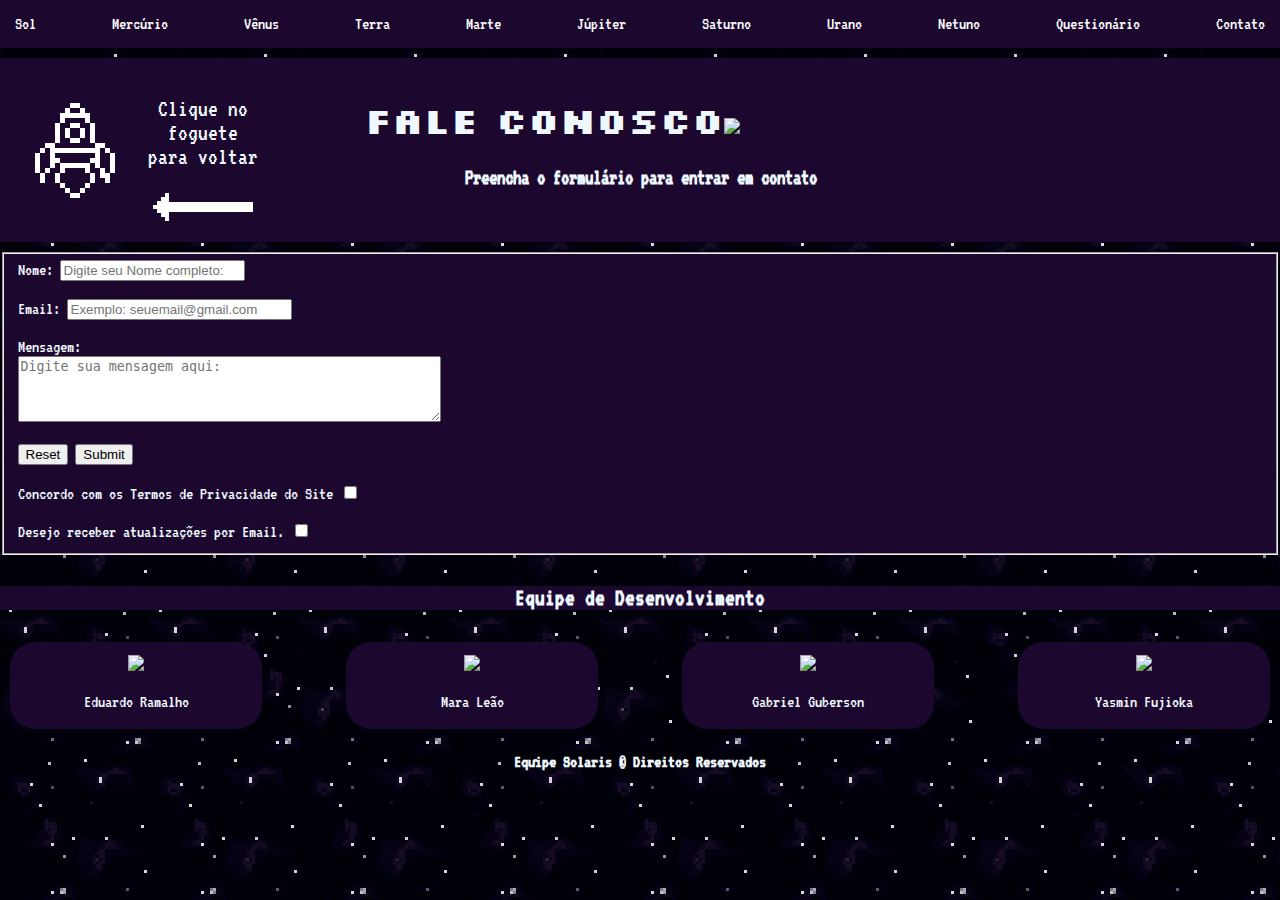
==== contato.html @ 2498fcc1 "Criação do Formulário de Contato" ====
<!DOCTYPE html>
<html lang="pt-br">
<head>
    <meta charset="UTF-8">
    <meta http-equiv="X-UA-Compatible" content="IE=edge">
    <meta name="viewport" content="width=device-width, initial-scale=1.0">
    
    <link rel="stylesheet" type="text/css" href="contato.css">
    <script src="index.js" async> </script>

    <link rel="icon" type="image/png" href="assets/sol-pixel.png">

    <link rel="preconnect" href="https://fonts.googleapis.com">
    <link rel="preconnect" href="https://fonts.gstatic.com" crossorigin>
    <link href="https://fonts.googleapis.com/css2?family=DotGothic16&family=Press+Start+2P&family=Silkscreen&family=VT323&display=swap" rel="stylesheet">
    <title>Sistema Solar</title>
</head>
<body>
    <nav id="home">
        <a href="index.html#navsol">Sol</a>
        <a href="index.html#navmercurio">Mercúrio</a>
        <a href="index.html#navvenus">Vênus</a>
        <a href="index.html#navterra">Terra</a>
        <a href="index.html#navmarte">Marte</a>
        <a href="index.html#navjupiter">Júpiter</a>
        <a href="index.html#navsaturno">Saturno</a>
        <a href="index.html#navurano">Urano</a>
        <a href="index.html#navnetuno">Netuno</a>
        <a href="index.html#navquest">Questionário</a>
        <a href="index.html#navctt">Contato</a>
    </nav>
    
    <header>
        <section>
            <a href="index.html#home"><img src="assets/foguete.png" class="foguete"></a>
        </section>

        <section class="ind_foguete">
            <p>Clique no <br> foguete <br>para voltar</p>
            <img src="assets/seta-pixel.png" class="seta">
        </section>

        <section class="title">
            <h1>Fale Conosco<img src="https://static.vecteezy.com/system/resources/previews/013/743/337/original/pixel-art-alien-png.png" width="3%"></h1>
            <h3>Preencha o formulário para entrar em contato</h3> 
        </section>
    </header>

    <form method="post" action="index.html" style="padding-top: 10px;">
        <fieldset class="campo_form">
           
            <label>Nome:</label>
            <input type="text" name="nome" required placeholder="Digite seu Nome completo:"><br><br>

              <label>Email:</label>
              <input type="email" name="email" size="25" required placeholder="Exemplo: seuemail@gmail.com"><br><br>

              <label>Mensagem:</label><br>
              <textarea name="mensagem"  cols="50" rows="4" required placeholder="Digite sua mensagem aqui:"></textarea><br><br>

              <input type="reset" value="Reset">
              <input type="submit" value="Submit"><br><br>

              <label>Concordo com os Termos de Privacidade do Site</label>
              <input type="checkbox" name="termos" required><br><br>

              <label>Desejo receber atualizações por Email.</label>
              <input type="checkbox" name="att">

        </fieldset>
    </form>

    <footer class="footer_1">
        <h4>Equipe de Desenvolvimento</h4>
    </footer>
    
    <section class="footer_2">
        <footer class="conteudo_footer">
                <a href="https://github.com/eduardoramalhoz" target="_blank"><img src="https://github.com/MaraLeao/sistemaSolar_site/blob/main/fotos/fotor_2023-5-30_17_5_29.png?raw=true" width="30%"></a>
                <p>Eduardo Ramalho</p>
        </footer>
        
        <footer class="conteudo_footer">
                <a href="https://github.com/MaraLeao" target="_blank"><img src="https://github.com/MaraLeao/sistemaSolar_site/blob/main/fotos/fotor_2023-5-30_17_33_8.png?raw=true" width="30%"></a>
                <p>Mara Leão</p>
        </footer>
        
        <footer class="conteudo_footer">
                <a href="https://github.com/Gabril64" target="_blank"><img src="https://github.com/MaraLeao/sistemaSolar_site/blob/main/fotos/fotor_2023-5-30_17_44_58.png?raw=true" width="30%"></a>
                <p>Gabriel Guberson</p>
        </footer>
        
        <footer class="conteudo_footer">
                <a href="https://github.com/YasRibeiroo" target="_blank"><img src="https://github.com/MaraLeao/sistemaSolar_site/blob/main/fotos/fotor_2023-5-30_17_45_19.png?raw=true" width="30%"></a>
                <p>Yasmin Fujioka</p>
        </footer>
    </section>
    <footer class="DR">
        <h4>Equipe Solaris &copy; Direitos Reservados</h4>
    </footer>
---- contato.css ----
html {
    scroll-behavior:smooth;
}
  
body{
    margin:0;
    background-image: url('assets/pixelartbackground.jpeg');
    background-size: 300px;
    color:aliceblue;
    font-family: 'vt323', monospace;
    font-size: large;
}

nav{
    display:flex; 
    justify-content:space-between; 
    padding:15px;
    background-color:#1c082e;
}

a{
    color:#FFF; 
    text-decoration: none;
}

header{
    display:grid;
    grid-template-columns: 10% 10% 80%;
    margin-top: 10px;
    padding:15px;
    background-color:#1c082e;
}

.foguete{
    position: fixed;
    margin-top: 30px;
    margin-left: 10px;
}

.ind_foguete{
    text-align: center;
    font-size: x-large;
}

img.seta{
    height: 29px;
}

h1{
    font-size: 200%;
    padding-left: 10%;
    font-family: 'Silkscreen', cursive
}

h3{
    padding-left:20%;
}

.title{
    align-items:  center;
}

.campo_form{
    text-align: left;
    background-color: #1c082e;
}

.footer_1{
    background-color: #1c082e;
    text-align: center;
    font-size: 24px;
}

.footer_2{
    display: flex;
    justify-content: space-between; 
    margin-left: 10px; 
    margin-right: 10px;
}

.conteudo_footer{
    background-color: #1c082e; 
    width: 20%; 
    border-radius: 25px;
    text-align: center;
    padding-top: 1%;
}

.DR{
    text-align: center;
}
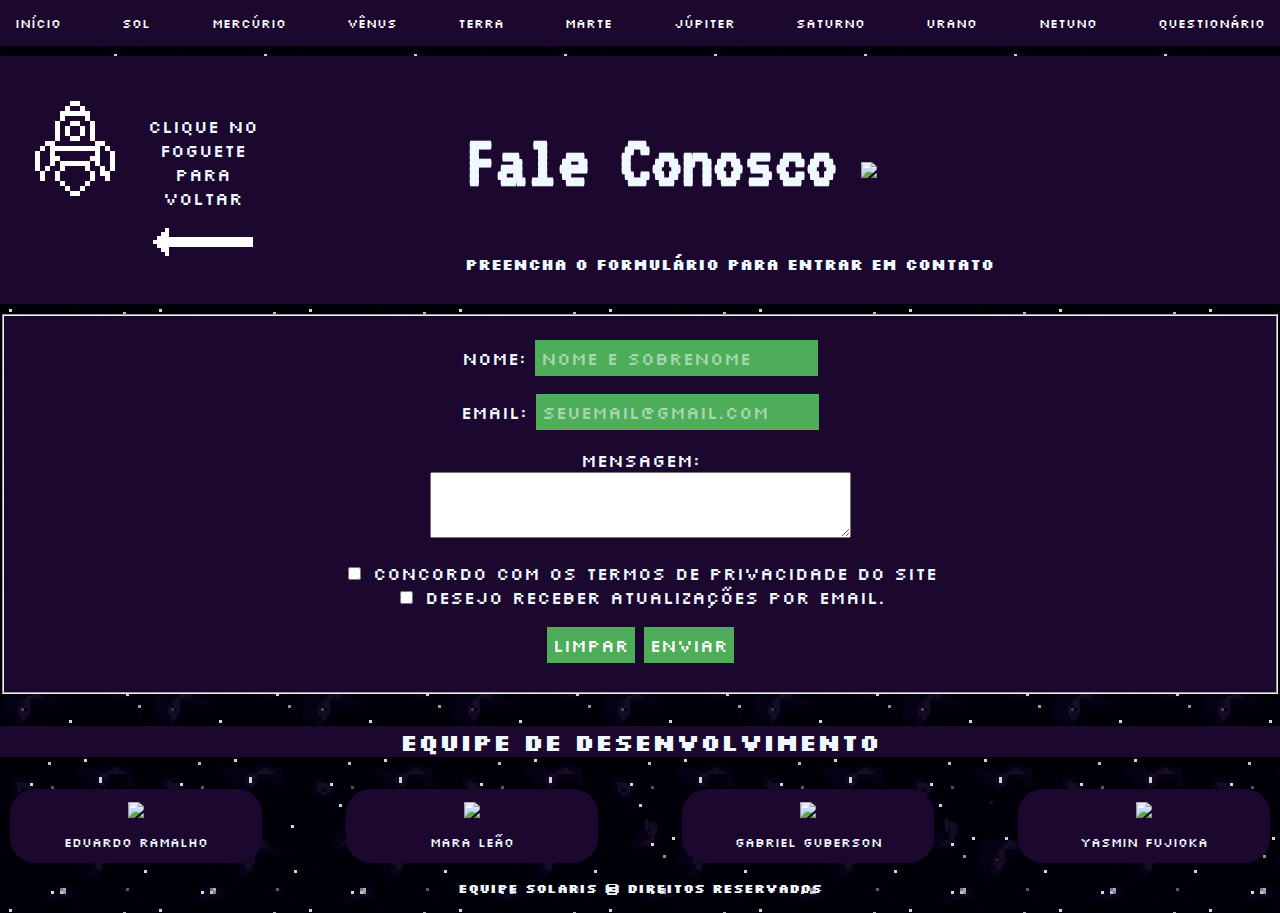
==== commit 39f7c11f: "arrumei o contato" ====
--- a/contato.html
+++ b/contato.html
@@ -17,6 +17,7 @@
 </head>
 <body>
     <nav id="home">
+        <a href="index.html">Início</a>
         <a href="index.html#navsol">Sol</a>
         <a href="index.html#navmercurio">Mercúrio</a>
         <a href="index.html#navvenus">Vênus</a>
@@ -27,7 +28,6 @@
         <a href="index.html#navurano">Urano</a>
         <a href="index.html#navnetuno">Netuno</a>
         <a href="index.html#navquest">Questionário</a>
-        <a href="index.html#navctt">Contato</a>
     </nav>
     
     <header>
@@ -41,32 +41,38 @@
         </section>
 
         <section class="title">
-            <h1>Fale Conosco<img src="https://static.vecteezy.com/system/resources/previews/013/743/337/original/pixel-art-alien-png.png" width="3%"></h1>
+            <h1>Fale Conosco<img src="https://static.vecteezy.com/system/resources/previews/013/743/337/original/pixel-art-alien-png.png" class="et"></h1>
             <h3>Preencha o formulário para entrar em contato</h3> 
         </section>
     </header>
 
     <form method="post" action="index.html" style="padding-top: 10px;">
         <fieldset class="campo_form">
-           
-            <label>Nome:</label>
-            <input type="text" name="nome" required placeholder="Digite seu Nome completo:"><br><br>
+            <div class="camp_preenchimento">
+                <p>
+                    <label>Nome:</label>
+                    <input type="text" name="nome" required placeholder="Nome e sobrenome"><br>
+                </p>
+                <p>
+                    <label>Email:</label>
+                    <input type="email" name="email"  required placeholder="seuemail@gmail.com">
+                </p>
+                <p>
+                    <label>Mensagem:</label><br>
+                    <textarea name="mensagem"  cols="50" rows="4"  placeholder="Digite sua mensagem"></textarea>
+                </p>
 
-              <label>Email:</label>
-              <input type="email" name="email" size="25" required placeholder="Exemplo: seuemail@gmail.com"><br><br>
+                <input type="checkbox" name="termos" required>
+                <label>Concordo com os Termos de Privacidade do Site</label><br>
+                
+                <input type="checkbox" name="att">
+                <label>Desejo receber atualizações por Email.</label>
+            </div>
 
-              <label>Mensagem:</label><br>
-              <textarea name="mensagem"  cols="50" rows="4" required placeholder="Digite sua mensagem aqui:"></textarea><br><br>
-
-              <input type="reset" value="Reset">
-              <input type="submit" value="Submit"><br><br>
-
-              <label>Concordo com os Termos de Privacidade do Site</label>
-              <input type="checkbox" name="termos" required><br><br>
-
-              <label>Desejo receber atualizações por Email.</label>
-              <input type="checkbox" name="att">
-
+            <p>
+                <input id="botao" type="reset" value="Limpar">
+                <input id="botao" type="submit" value="Enviar">
+            </p>
         </fieldset>
     </form>
 
--- a/contato.css
+++ b/contato.css
@@ -2,28 +2,28 @@
     scroll-behavior:smooth;
 }
   
-body{
+body {
     margin:0;
     background-image: url('assets/pixelartbackground.jpeg');
     background-size: 300px;
     color:aliceblue;
-    font-family: 'vt323', monospace;
-    font-size: large;
+    font-family: 'Silkscreen', cursive;
+    font-size: small;
 }
 
-nav{
+nav {
     display:flex; 
     justify-content:space-between; 
     padding:15px;
     background-color:#1c082e;
 }
 
-a{
+a {
     color:#FFF; 
     text-decoration: none;
 }
 
-header{
+header {
     display:grid;
     grid-template-columns: 10% 10% 80%;
     margin-top: 10px;
@@ -31,54 +31,86 @@
     background-color:#1c082e;
 }
 
-.foguete{
+.foguete {
     position: fixed;
     margin-top: 30px;
     margin-left: 10px;
 }
 
-.ind_foguete{
+.ind_foguete {
     text-align: center;
-    font-size: x-large;
+    margin-top:20%;
+    font-size:large
 }
 
-img.seta{
+img.seta {
     height: 29px;
 }
 
-h1{
-    font-size: 200%;
-    padding-left: 10%;
-    font-family: 'Silkscreen', cursive
+h1 {
+    font-size: 600%;
+    padding-left: 20%;
+    font-family: 'vt323',monospace;
 }
 
-h3{
+img.et {
+    width: 8%;
+    margin-left: 3%;
+    vertical-align: middle;
+}
+
+h3 {
     padding-left:20%;
 }
 
-.title{
+.title {
     align-items:  center;
 }
 
-.campo_form{
-    text-align: left;
+.campo_form {
+    text-align:center;
     background-color: #1c082e;
+    font-size: large;
 }
 
-.footer_1{
+input {
+    background-color:#4dad59;
+    color: #FFF;
+    font-size: large;
+    border:none;
+    padding:6px;
+    font-family: 'Silkscreen', cursive;
+}
+
+::placeholder {
+    color: rgb(255, 255, 255);
+    opacity: 0.5;
+}
+
+#botao {
+    background-color:#4dad59;
+}
+
+#botao:hover {
+    
+    background-color:#1c082e;
+    transition: 0.1s;
+}
+
+.footer_1 {
     background-color: #1c082e;
     text-align: center;
     font-size: 24px;
 }
 
-.footer_2{
+.footer_2 {
     display: flex;
     justify-content: space-between; 
     margin-left: 10px; 
     margin-right: 10px;
 }
 
-.conteudo_footer{
+.conteudo_footer {
     background-color: #1c082e; 
     width: 20%; 
     border-radius: 25px;
@@ -86,6 +118,6 @@
     padding-top: 1%;
 }
 
-.DR{
+.DR {
     text-align: center;
 }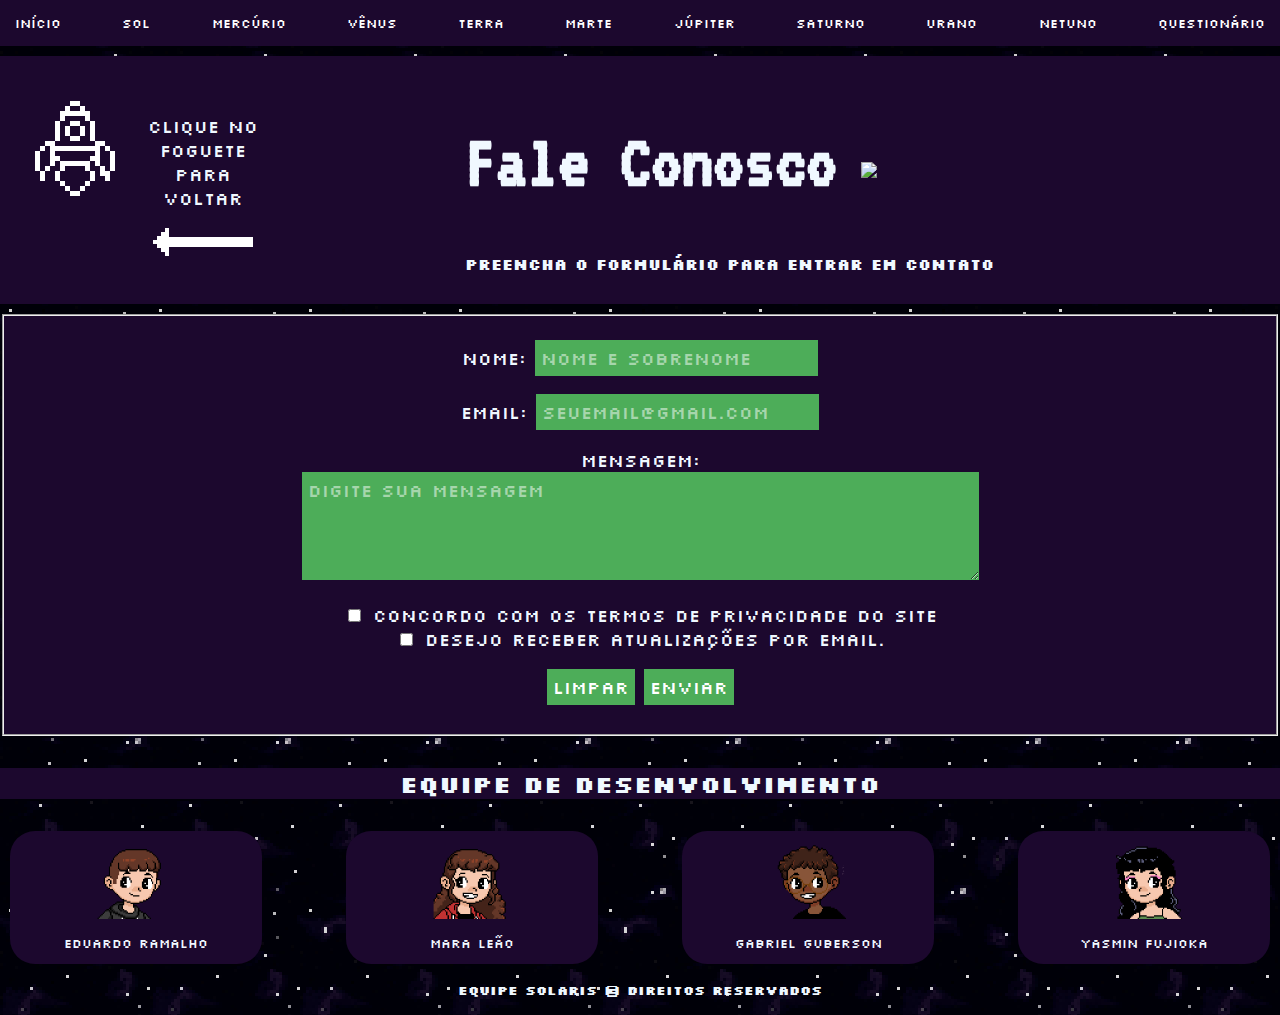
==== commit 84edbbf7: "mudanca no rodapé" ====
--- a/contato.html
+++ b/contato.html
@@ -82,22 +82,22 @@
     
     <section class="footer_2">
         <footer class="conteudo_footer">
-                <a href="https://github.com/eduardoramalhoz" target="_blank"><img src="https://github.com/MaraLeao/sistemaSolar_site/blob/main/fotos/fotor_2023-5-30_17_5_29.png?raw=true" width="30%"></a>
+                <a href="https://github.com/eduardoramalhoz" id="animacao" target="_blank"><img src="assets/eduardo_icon.png" width="30%" class="inverter"></a>
                 <p>Eduardo Ramalho</p>
         </footer>
         
         <footer class="conteudo_footer">
-                <a href="https://github.com/MaraLeao" target="_blank"><img src="https://github.com/MaraLeao/sistemaSolar_site/blob/main/fotos/fotor_2023-5-30_17_33_8.png?raw=true" width="30%"></a>
+                <a href="https://github.com/MaraLeao" id="animacao" target="_blank"><img src="assets/clara_icon.png" width="30%" class="inverter"></a>
                 <p>Mara Leão</p>
         </footer>
         
         <footer class="conteudo_footer">
-                <a href="https://github.com/Gabril64" target="_blank"><img src="https://github.com/MaraLeao/sistemaSolar_site/blob/main/fotos/fotor_2023-5-30_17_44_58.png?raw=true" width="30%"></a>
+                <a href="https://github.com/Gabril64" id="animacao" target="_blank"><img src="assets/gabriel_icon.png" width="30%"></a>
                 <p>Gabriel Guberson</p>
         </footer>
         
         <footer class="conteudo_footer">
-                <a href="https://github.com/YasRibeiroo" target="_blank"><img src="https://github.com/MaraLeao/sistemaSolar_site/blob/main/fotos/fotor_2023-5-30_17_45_19.png?raw=true" width="30%"></a>
+                <a href="https://github.com/YasRibeiroo" id="animacao" target="_blank"><img src="assets/yasmin_icon.png" width="30%"></a>
                 <p>Yasmin Fujioka</p>
         </footer>
     </section>
--- a/contato.css
+++ b/contato.css
@@ -82,6 +82,15 @@
     font-family: 'Silkscreen', cursive;
 }
 
+textarea{
+    background-color:#4dad59;
+    color: #FFF;
+    font-size: large;
+    border:none;
+    padding:6px;
+    font-family: 'Silkscreen', cursive;
+}
+
 ::placeholder {
     color: rgb(255, 255, 255);
     opacity: 0.5;
@@ -118,6 +127,17 @@
     padding-top: 1%;
 }
 
+#animacao {
+    position:relative;
+}
+
+#animacao:hover {
+    top:-3px;box-shadow:0 2px 2px #7d42b0
+}
+
+img.inverter {
+    transform:scalex(-1)
+}
 .DR {
     text-align: center;
 }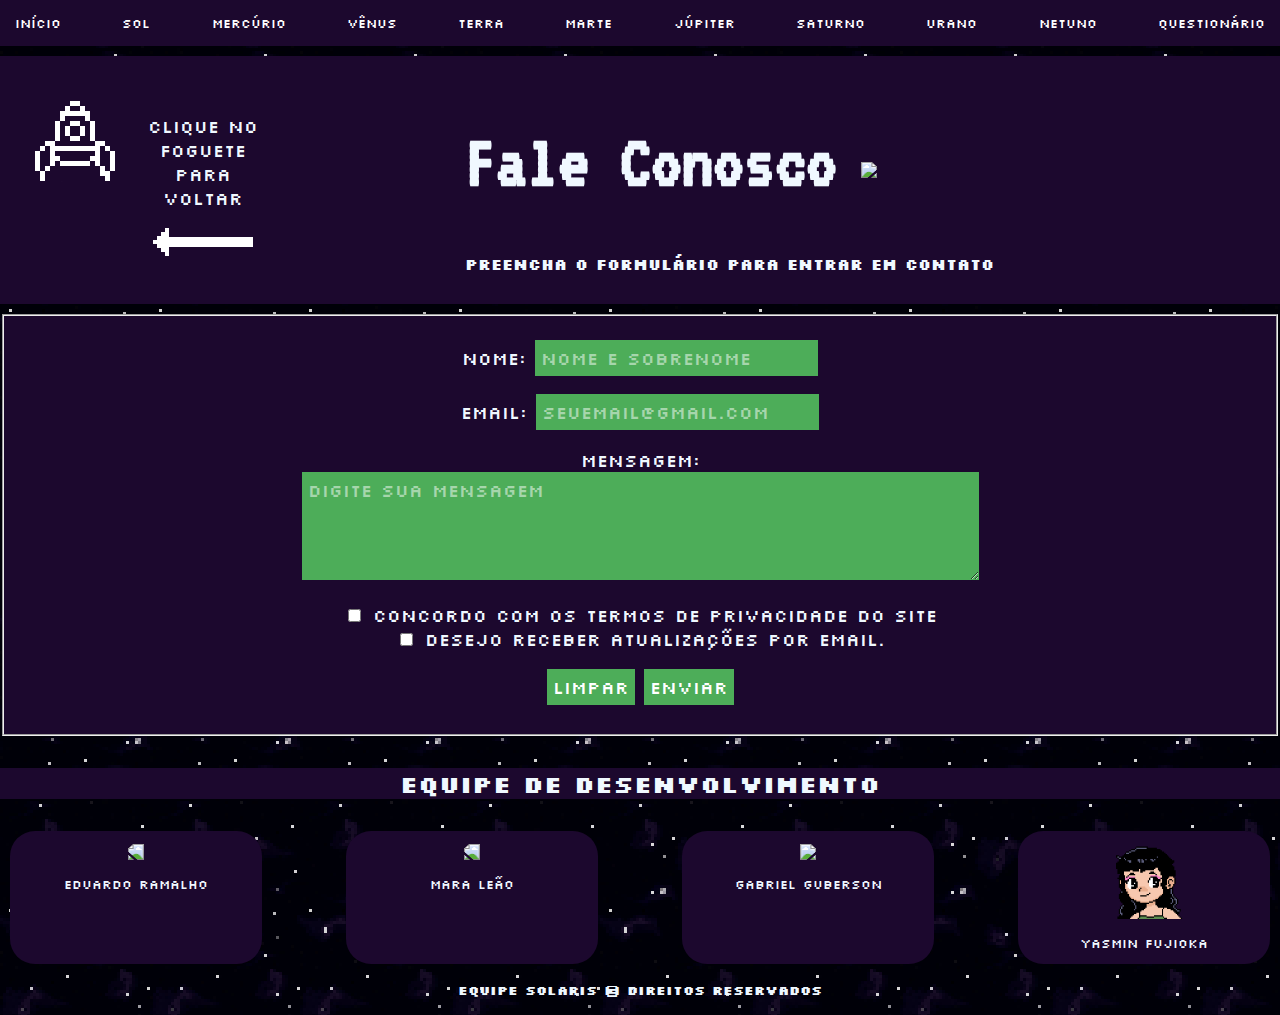
==== commit 7a781b5b: "dinamização do foguete" ====
--- a/contato.html
+++ b/contato.html
@@ -32,7 +32,7 @@
     
     <header>
         <section>
-            <a href="index.html#home"><img src="assets/foguete.png" class="foguete"></a>
+            <a href="index.html#home"><img src="assets/foguetesemfoguinho.png" class="foguete" id='foguetinho' onclick="alterarImagem('foguetinho', 'foguetesemfoguinho.png')"></a>
         </section>
 
         <section class="ind_foguete">
@@ -82,22 +82,22 @@
     
     <section class="footer_2">
         <footer class="conteudo_footer">
-                <a href="https://github.com/eduardoramalhoz" id="animacao" target="_blank"><img src="assets/eduardo_icon.png" width="30%" class="inverter"></a>
+                <a href="https://github.com/eduardoramalhoz" id="animacao" target="_blank"><img src="assets/icons/" width="30%" class="inverter"></a>
                 <p>Eduardo Ramalho</p>
         </footer>
         
         <footer class="conteudo_footer">
-                <a href="https://github.com/MaraLeao" id="animacao" target="_blank"><img src="assets/clara_icon.png" width="30%" class="inverter"></a>
+                <a href="https://github.com/MaraLeao" id="animacao" target="_blank"><img src="assets/icons/" width="30%" class="inverter"></a>
                 <p>Mara Leão</p>
         </footer>
         
         <footer class="conteudo_footer">
-                <a href="https://github.com/Gabril64" id="animacao" target="_blank"><img src="assets/gabriel_icon.png" width="30%"></a>
+                <a href="https://github.com/Gabril64" id="animacao" target="_blank"><img src="assets/icons/" width="30%"></a>
                 <p>Gabriel Guberson</p>
         </footer>
         
         <footer class="conteudo_footer">
-                <a href="https://github.com/YasRibeiroo" id="animacao" target="_blank"><img src="assets/yasmin_icon.png" width="30%"></a>
+                <a href="https://github.com/YasRibeiroo" id="animacao" target="_blank"><img src="assets/icons/yasmin_icon.png" width="30%"></a>
                 <p>Yasmin Fujioka</p>
         </footer>
     </section>
--- a/contato.css
+++ b/contato.css
@@ -21,6 +21,10 @@
 a {
     color:#FFF; 
     text-decoration: none;
+}
+
+a:hover{
+    color: #4dad59;
 }
 
 header {
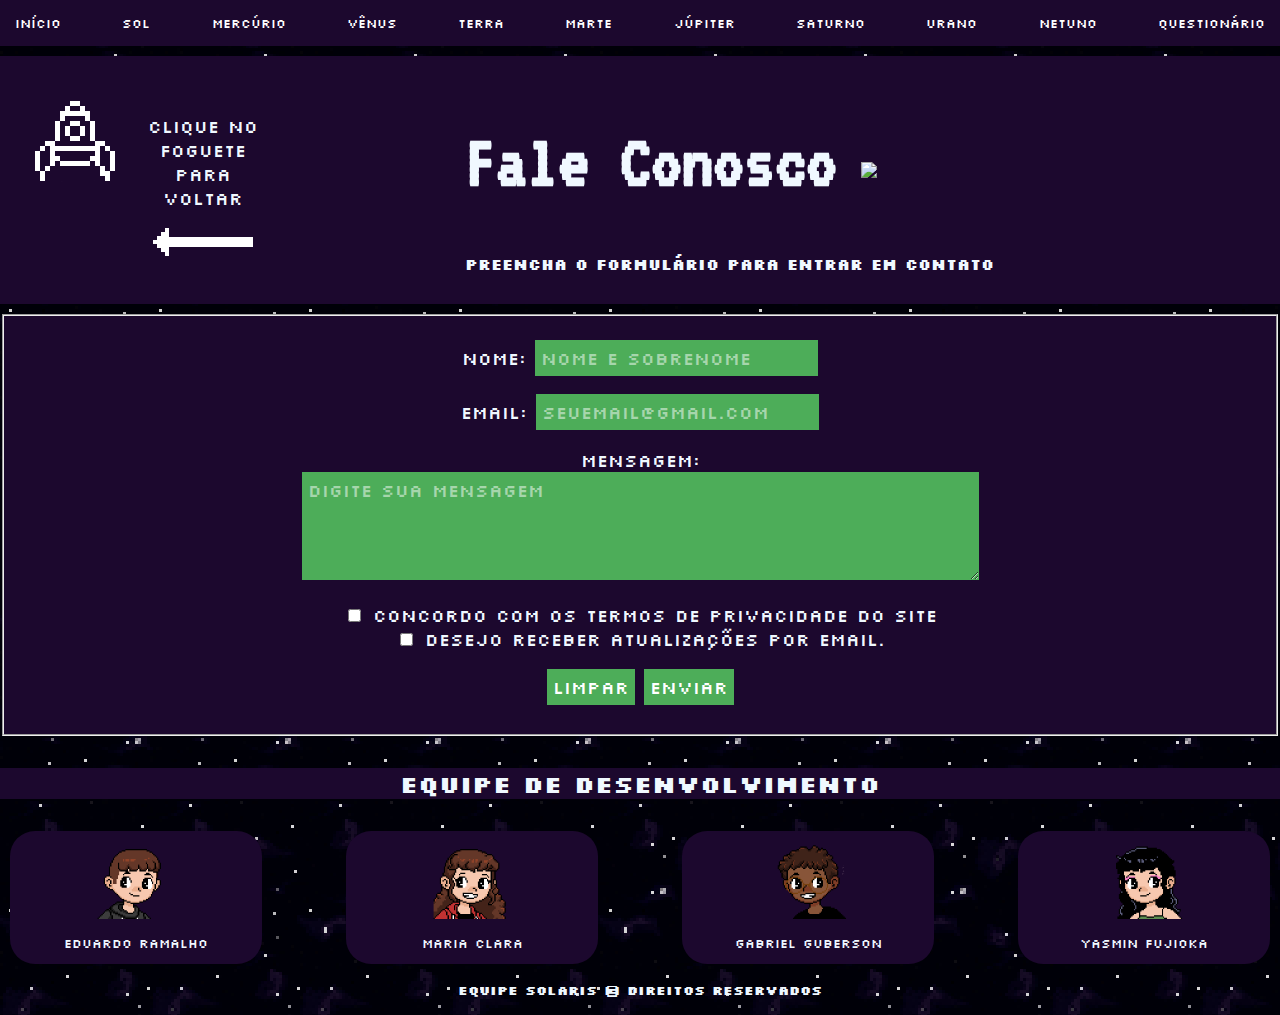
==== commit e28479d8: "mudança no design do texto" ====
--- a/contato.html
+++ b/contato.html
@@ -8,7 +8,7 @@
     <link rel="stylesheet" type="text/css" href="contato.css">
     <script src="index.js" async> </script>
 
-    <link rel="icon" type="image/png" href="assets/sol-pixel.png">
+    <link rel="icon" type="image/png" href="assets/planetas/sol-pixel.png">
 
     <link rel="preconnect" href="https://fonts.googleapis.com">
     <link rel="preconnect" href="https://fonts.gstatic.com" crossorigin>
@@ -40,7 +40,7 @@
             <img src="assets/seta-pixel.png" class="seta">
         </section>
 
-        <section class="title">
+        <section>
             <h1>Fale Conosco<img src="https://static.vecteezy.com/system/resources/previews/013/743/337/original/pixel-art-alien-png.png" class="et"></h1>
             <h3>Preencha o formulário para entrar em contato</h3> 
         </section>
@@ -82,17 +82,17 @@
     
     <section class="footer_2">
         <footer class="conteudo_footer">
-                <a href="https://github.com/eduardoramalhoz" id="animacao" target="_blank"><img src="assets/icons/" width="30%" class="inverter"></a>
+                <a href="https://github.com/eduardoramalhoz" id="animacao" target="_blank"><img src="assets/icons/eduardo_icon.png" width="30%" class="inverter"></a>
                 <p>Eduardo Ramalho</p>
         </footer>
         
         <footer class="conteudo_footer">
-                <a href="https://github.com/MaraLeao" id="animacao" target="_blank"><img src="assets/icons/" width="30%" class="inverter"></a>
-                <p>Mara Leão</p>
+                <a href="https://github.com/MaraLeao" id="animacao" target="_blank"><img src="assets/icons/clara_icon.png" width="30%" class="inverter"></a>
+                <p>Maria Clara</p>
         </footer>
         
         <footer class="conteudo_footer">
-                <a href="https://github.com/Gabril64" id="animacao" target="_blank"><img src="assets/icons/" width="30%"></a>
+                <a href="https://github.com/Gabril64" id="animacao" target="_blank"><img src="assets/icons/gabriel_icon.png" width="30%"></a>
                 <p>Gabriel Guberson</p>
         </footer>
         
--- a/contato.css
+++ b/contato.css
@@ -1,3 +1,4 @@
+/*Estrutura básica da página*/
 html {
     scroll-behavior:smooth;
 }
@@ -11,6 +12,7 @@
     font-size: small;
 }
 
+/*Barra de navegação*/
 nav {
     display:flex; 
     justify-content:space-between; 
@@ -27,6 +29,7 @@
     color: #4dad59;
 }
 
+/*Parte onde fica o título*/
 header {
     display:grid;
     grid-template-columns: 10% 10% 80%;
@@ -55,6 +58,7 @@
     font-size: 600%;
     padding-left: 20%;
     font-family: 'vt323',monospace;
+    align-items:  center;
 }
 
 img.et {
@@ -67,10 +71,7 @@
     padding-left:20%;
 }
 
-.title {
-    align-items:  center;
-}
-
+/*Formulário*/
 .campo_form {
     text-align:center;
     background-color: #1c082e;
@@ -100,16 +101,18 @@
     opacity: 0.5;
 }
 
+/*Botões de enviar e limpar*/
 #botao {
     background-color:#4dad59;
 }
 
 #botao:hover {
     
-    background-color:#1c082e;
+    background-color: rgba(77,173,89,0.5);
     transition: 0.1s;
 }
 
+/*Rodapé*/
 .footer_1 {
     background-color: #1c082e;
     text-align: center;
@@ -131,6 +134,10 @@
     padding-top: 1%;
 }
 
+img.inverter {
+    transform:scalex(-1)
+}
+
 #animacao {
     position:relative;
 }
@@ -139,9 +146,6 @@
     top:-3px;box-shadow:0 2px 2px #7d42b0
 }
 
-img.inverter {
-    transform:scalex(-1)
-}
 .DR {
     text-align: center;
 }